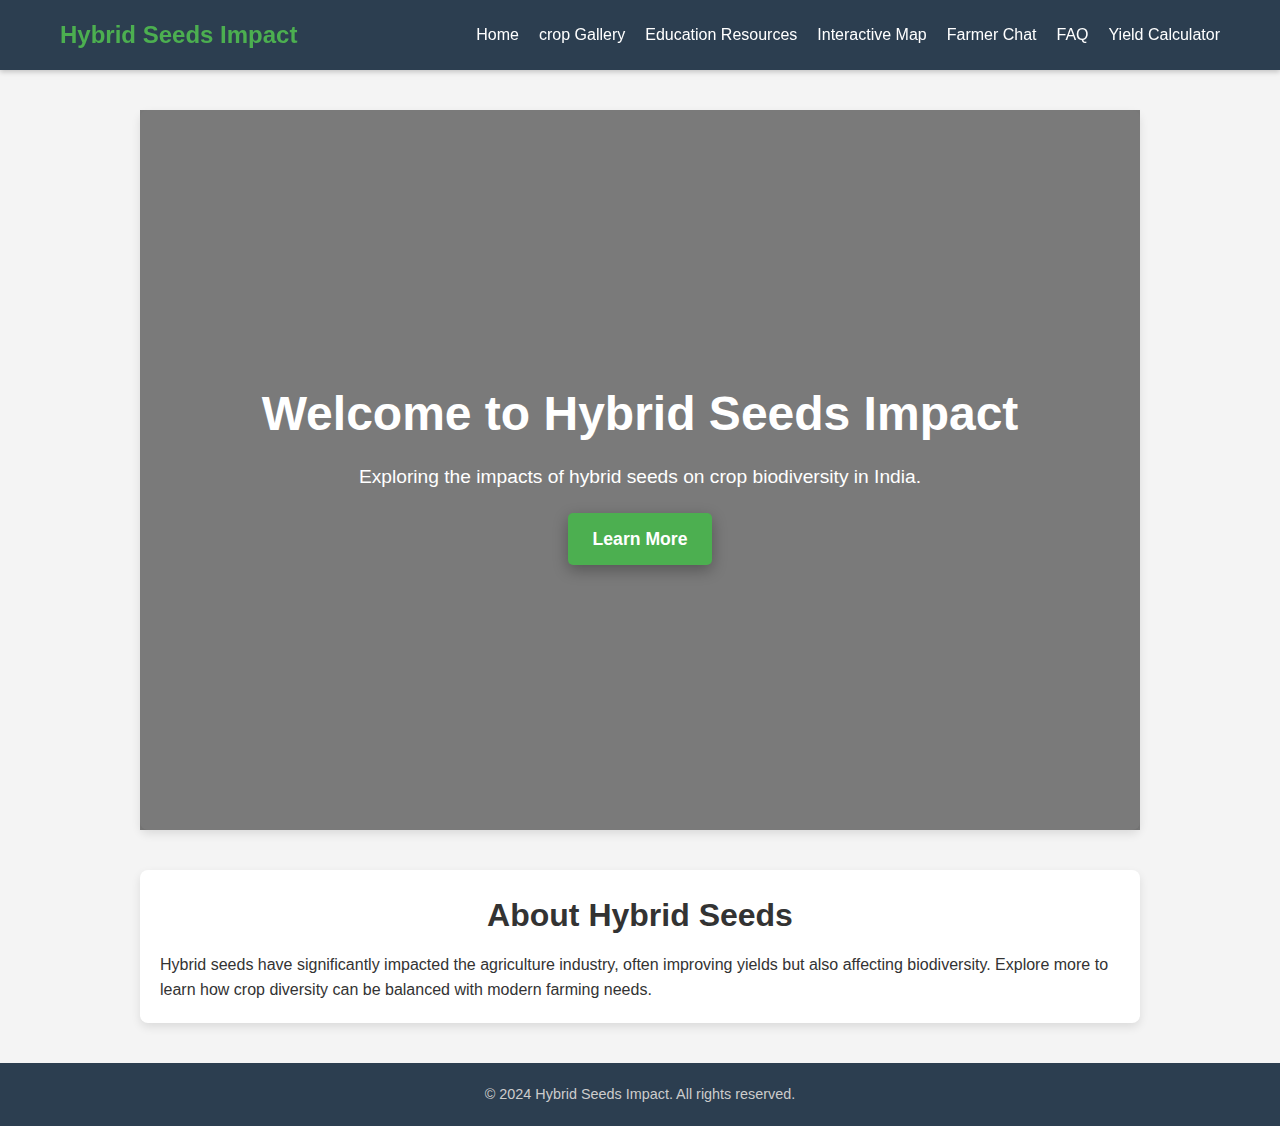
==== index.html @ 2e388860 "codes" ====
<!DOCTYPE html>
<html lang="en">
<head>
    <meta charset="UTF-8">
    <meta name="viewport" content="width=device-width, initial-scale=1.0">
    <title>Hybrid Seeds Impact</title>
    <link rel="stylesheet" href="style.css">
</head>
<body>
    
    <nav>
        <div class="nav-container">
            <a href="index.html" class="logo">Hybrid Seeds Impact</a>
            <ul>
                <li><a href="index.html">Home</a></li>
                <li><a href="adopt-crops.html">crop Gallery</a></li>
                <li><a href="resources.html">Education Resources</a></li>
                <li><a href="map.html">Interactive Map</a></li>
                <li><a href="chat.html">Farmer Chat</a></li>
                <li><a href="faq.html">FAQ</a></li>
                <li><a href="calculator.html">Yield Calculator</a></li>
            </ul>
        </div>
    </nav>

   
    <section id="hero">
        <h1>Welcome to Hybrid Seeds Impact</h1>
        <p>Exploring the impacts of hybrid seeds on crop biodiversity in India.</p>
        <a href="adopt-crops.html" class="btn-primary">Learn More</a>
    </section>

  
    <section id="impact">
        <h2>About Hybrid Seeds</h2>
        <p>Hybrid seeds have significantly impacted the agriculture industry, often improving yields but also affecting biodiversity. Explore more to learn how crop diversity can be balanced with modern farming needs.</p>
    </section>

    <footer>
        <p>&copy; 2024 Hybrid Seeds Impact. All rights reserved.</p>
    </footer>

    <script src="script.js"></script>
</body>
</html>
---- style.css ----
* {
    margin: 0;
    padding: 0;
    box-sizing: border-box;
}

body {
    font-family: 'Segoe UI', Tahoma, Geneva, Verdana, sans-serif;
    color: #333;
    background-color: #f4f4f4;
    line-height: 1.6;
}


nav {
    background-color: #2c3e50;
    color: white;
    padding: 1em 0;
    position: sticky;
    top: 0;
    width: 100%;
    box-shadow: 0 2px 5px rgba(0, 0, 0, 0.2);
    z-index: 1000;
}

.nav-container {
    display: flex;
    justify-content: space-between;
    align-items: center;
    max-width: 1200px;
    margin: 0 auto;
    padding: 0 20px;
}

.nav-container .logo {
    font-size: 1.5em;
    font-weight: bold;
    color: #4CAF50;
    text-decoration: none;
}

nav ul {
    display: flex;
    list-style: none;
}

nav ul li {
    margin-left: 20px;
}

nav ul li a {
    color: white;
    text-decoration: none;
    font-size: 1em;
    transition: color 0.3s ease;
}

nav ul li a:hover {
    color: #4CAF50;
}


#hero {
    background: url('https://images.pexels.com/photos/259280/pexels-photo-259280.jpeg?cs=srgb&dl=pexels-pixabay-259280.jpg&fm=jpg') no-repeat center center/cover;
    height: 80vh;
    display: flex;
    flex-direction: column;
    justify-content: center;
    align-items: center;
    text-align: center;
    color: white;
    position: relative;
    padding: 0 20px;
}

#hero::before {
    content: "";
    position: absolute;
    top: 0;
    left: 0;
    width: 100%;
    height: 100%;
    background: rgba(0, 0, 0, 0.5);
    z-index: 1;
}

#hero h1 {
    font-size: 3rem;
    z-index: 2;
    margin-bottom: 10px;
}

#hero p {
    font-size: 1.2rem;
    z-index: 2;
    margin-bottom: 20px;
}

.btn-primary {
    background-color: #4CAF50;
    color: white;
    padding: 12px 25px;
    text-decoration: none;
    border-radius: 5px;
    font-size: 1.1rem;
    font-weight: bold;
    transition: background-color 0.3s ease;
    z-index: 2;
    box-shadow: 0 5px 15px rgba(0, 0, 0, 0.3);
}

.btn-primary:hover {
    background-color: #45a049;
}


section {
    max-width: 1000px;
    margin: 40px auto;
    padding: 20px;
    background-color: white;
    border-radius: 8px;
    box-shadow: 0 4px 10px rgba(0, 0, 0, 0.1);
}

h2 {
    color: #333;
    margin-bottom: 10px;
    font-size: 2em;
    text-align: center;
}


#map {
    height: 500px; 
    width: 100%; 
    margin: auto; 
}


footer {
    text-align: center;
    padding: 20px;
    background-color: #2c3e50;
    color: white;
    margin-top: 20px;
}

footer p {
    font-size: 0.9em;
    color: #ccc;
}
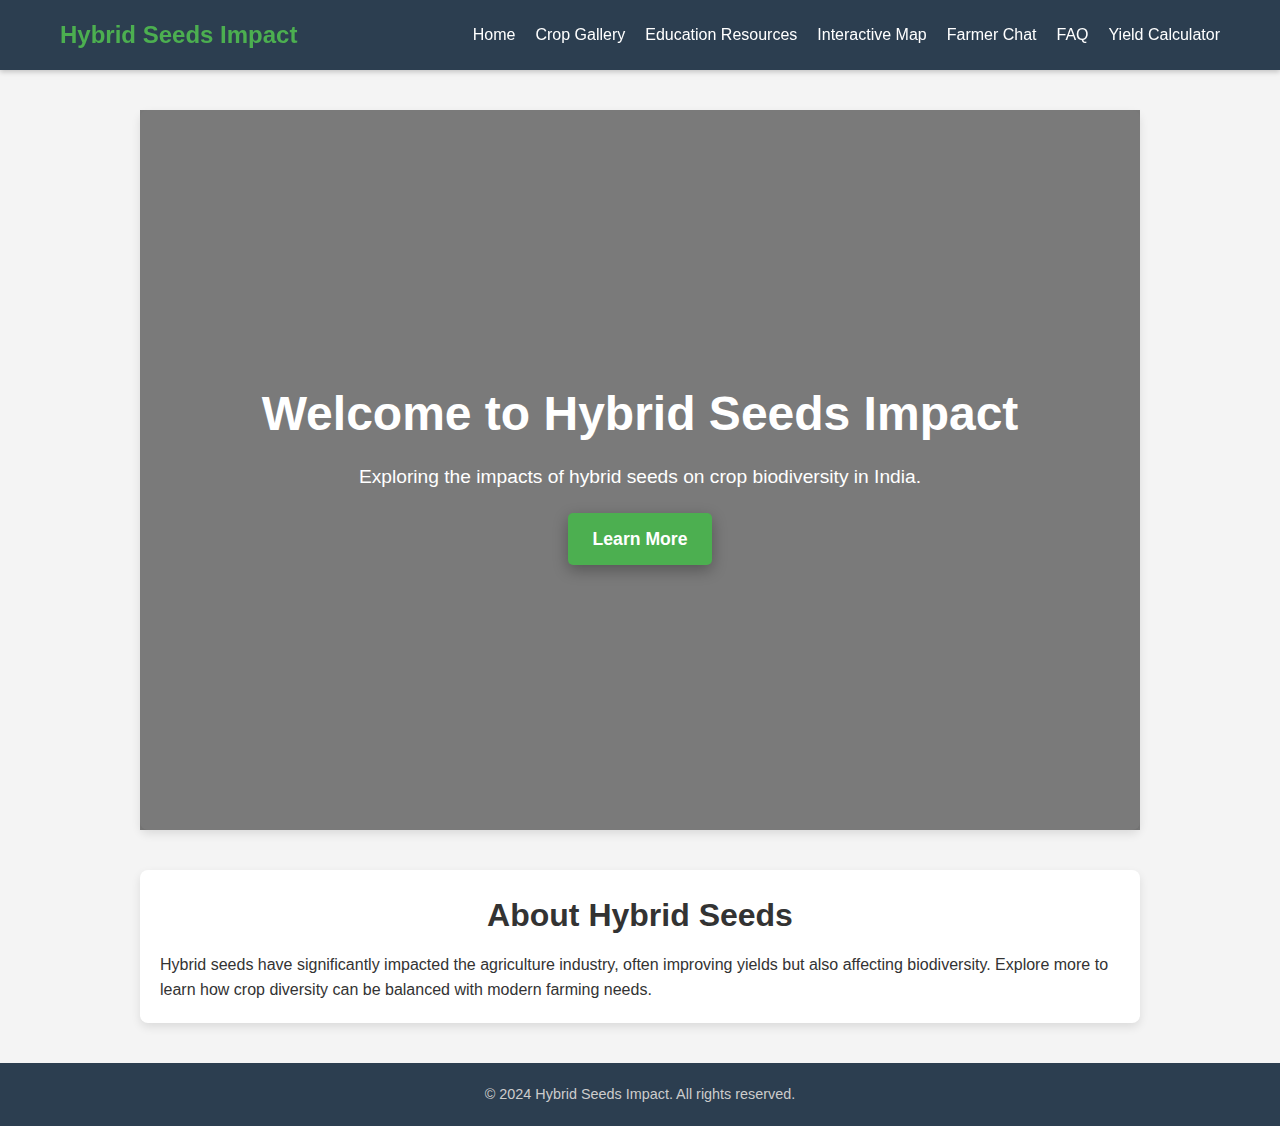
==== commit 0c51ccb6: "Update index.html" ====
--- a/index.html
+++ b/index.html
@@ -13,7 +13,7 @@
             <a href="index.html" class="logo">Hybrid Seeds Impact</a>
             <ul>
                 <li><a href="index.html">Home</a></li>
-                <li><a href="adopt-crops.html">crop Gallery</a></li>
+                <li><a href="adopt-crops.html">Crop Gallery</a></li>
                 <li><a href="resources.html">Education Resources</a></li>
                 <li><a href="map.html">Interactive Map</a></li>
                 <li><a href="chat.html">Farmer Chat</a></li>
